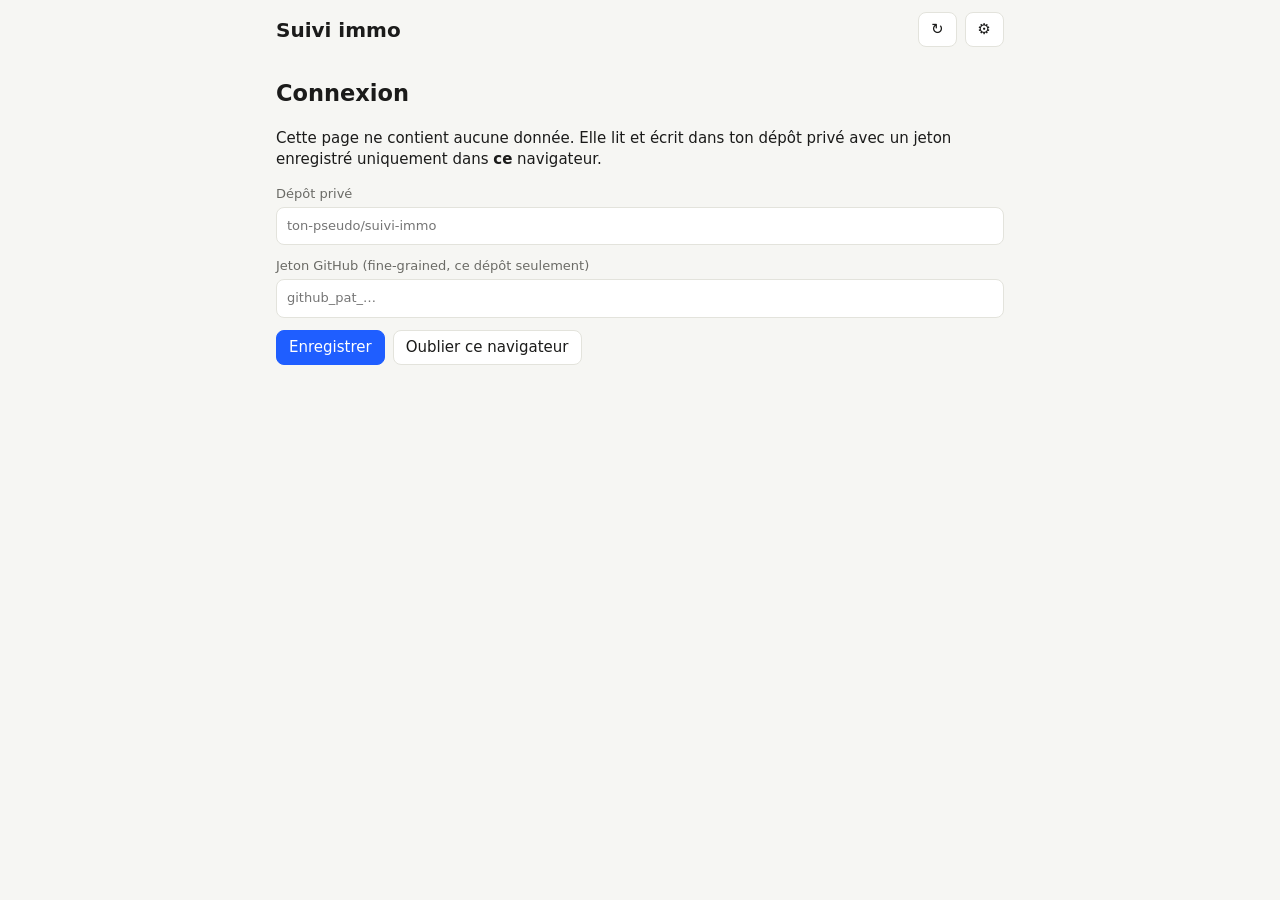
==== index.html @ 33eea778 "Page de gestion" ====
<!doctype html>
<html lang="fr">
<head>
<meta charset="utf-8">
<meta name="viewport" content="width=device-width, initial-scale=1">
<meta http-equiv="Content-Security-Policy" content="default-src 'none'; script-src 'self'; style-src 'self'; connect-src https://api.github.com; img-src 'self' data:; base-uri 'none'; form-action 'none'">
<meta name="robots" content="noindex, nofollow">
<meta name="referrer" content="no-referrer">
<title>Suivi immo</title>
<link rel="stylesheet" href="style.css">
</head>
<body>
<header>
  <h1>Suivi immo</h1>
  <button id="btn-refresh" title="Recharger">↻</button>
  <button id="btn-settings" title="Réglages">⚙</button>
</header>
<main>
  <section id="setup" hidden>
    <h2>Connexion</h2>
    <p>Cette page ne contient aucune donnée. Elle lit et écrit dans ton dépôt privé avec un jeton enregistré uniquement dans <strong>ce</strong> navigateur.</p>
    <label>Dépôt privé <input id="in-repo" placeholder="ton-pseudo/suivi-immo" autocomplete="off" spellcheck="false"></label>
    <label>Jeton GitHub (fine-grained, ce dépôt seulement)
      <input id="in-token" type="password" placeholder="github_pat_…" autocomplete="off" spellcheck="false"></label>
    <div class="row"><button id="btn-save" class="primary">Enregistrer</button><button id="btn-forget">Oublier ce navigateur</button></div>
  </section>

  <section id="app" hidden>
    <form id="add-form" class="row">
      <input id="in-url" type="url" placeholder="Coller le lien d'une annonce à suivre…" required autocomplete="off">
      <button class="primary">Ajouter</button>
    </form>
    <div id="msg" role="status"></div>
    <div id="stats" class="stats"></div>
    <nav id="tabs">
      <button data-tab="sel" class="on">Ma sélection <b id="c-sel"></b></button>
      <button data-tab="new">Trouvées <b id="c-new"></b></button>
      <button data-tab="gone">Disparues <b id="c-gone"></b></button>
    </nav>
    <div id="list"></div>
    <p id="foot"></p>
  </section>
</main>
<script src="app.js"></script>
</body>
</html>
---- style.css ----
:root{--bg:#f6f6f3;--card:#fff;--tx:#1b1b1a;--mut:#6b6b66;--bd:#e3e3dc;--ac:#1f5eff;--ok:#0a7d33;--ko:#b3261e;--wa:#9a6700}
@media (prefers-color-scheme:dark){:root{--bg:#141413;--card:#1e1e1c;--tx:#ececE8;--mut:#9a9a93;--bd:#33332f;--ac:#7aa2ff;--ok:#5bd183;--ko:#ff8a80;--wa:#e3b341}}
*{box-sizing:border-box}
body{margin:0;background:var(--bg);color:var(--tx);font:15px/1.4 system-ui,-apple-system,Segoe UI,sans-serif}
header{display:flex;align-items:center;gap:8px;padding:12px 16px;max-width:760px;margin:auto}
header h1{flex:1;font-size:20px;margin:0}
main{max-width:760px;margin:auto;padding:0 16px 40px}
button,input{font:inherit;color:inherit}
button{background:var(--card);border:1px solid var(--bd);border-radius:8px;padding:6px 12px;cursor:pointer}
button.primary{background:var(--ac);border-color:var(--ac);color:#fff}
input{width:100%;padding:9px 10px;border:1px solid var(--bd);border-radius:8px;background:var(--card)}
label{display:block;margin:12px 0;color:var(--mut);font-size:13px}
label input{margin-top:4px;color:var(--tx)}
.row{display:flex;gap:8px;margin:10px 0}
.row input{flex:1}
#msg{min-height:20px;font-size:13px;color:var(--mut);margin:4px 0}
#msg.err{color:var(--ko)}
.stats{display:grid;grid-template-columns:repeat(2,1fr);gap:8px;margin:8px 0}
@media (min-width:600px){.stats{grid-template-columns:repeat(4,1fr)}}
.stat{background:var(--card);border:1px solid var(--bd);border-radius:10px;padding:8px 12px}
.stat small{display:block;color:var(--mut);font-size:12px}
.stat b{font-size:17px}
nav{display:flex;gap:6px;margin:12px 0;overflow-x:auto}
nav button{white-space:nowrap}
nav button.on{background:var(--ac);border-color:var(--ac);color:#fff}
nav b{font-weight:600;opacity:.8}
.card{background:var(--card);border:1px solid var(--bd);border-radius:12px;padding:12px;margin:8px 0}
.card.gone{opacity:.65}
.top{display:flex;justify-content:space-between;gap:10px}
.top a{color:var(--ac);font-weight:600;text-decoration:none;overflow-wrap:anywhere}
.price{font-size:18px;font-weight:700;white-space:nowrap}
.meta{color:var(--mut);font-size:13px;margin:4px 0}
.badges{display:flex;flex-wrap:wrap;gap:6px;margin:6px 0}
.badge{font-size:12px;border:1px solid var(--bd);border-radius:20px;padding:1px 8px}
.badge.ok{color:var(--ok);border-color:var(--ok)}
.badge.ko{color:var(--ko);border-color:var(--ko)}
.badge.wa{color:var(--wa);border-color:var(--wa)}
.actions{display:flex;gap:6px;margin-top:8px;align-items:center}
.actions button{font-size:13px;padding:4px 10px}
svg.spark{margin-left:auto}
#foot{color:var(--mut);font-size:12px;text-align:center}
[hidden]{display:none!important}
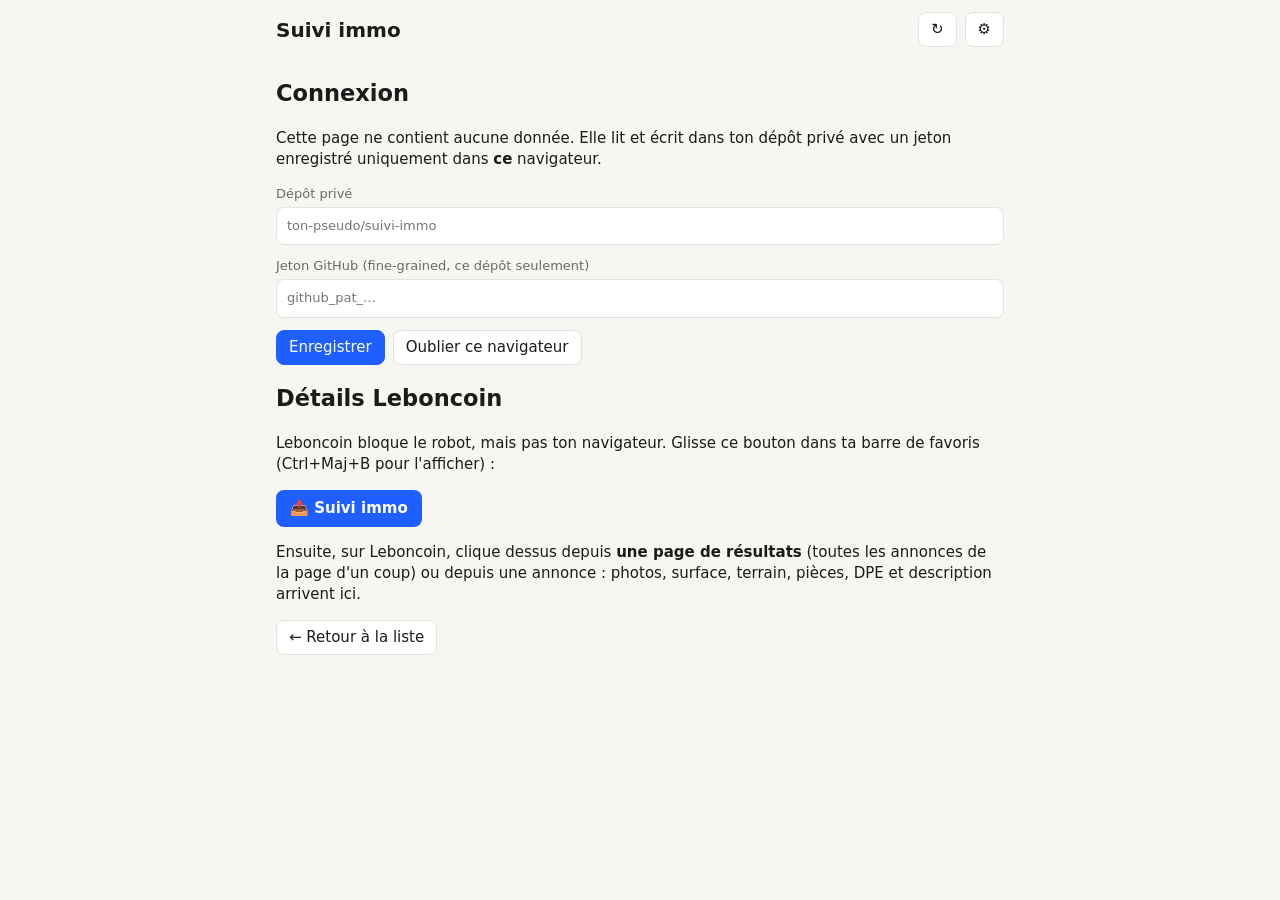
==== commit 42d969a5: "Add files via upload" ====
--- a/index.html
+++ b/index.html
@@ -3,7 +3,7 @@
 <head>
 <meta charset="utf-8">
 <meta name="viewport" content="width=device-width, initial-scale=1">
-<meta http-equiv="Content-Security-Policy" content="default-src 'none'; script-src 'self'; style-src 'self'; connect-src https://api.github.com; img-src 'self' data:; base-uri 'none'; form-action 'none'">
+<meta http-equiv="Content-Security-Policy" content="default-src 'none'; script-src 'self'; style-src 'self'; connect-src https://api.github.com; img-src 'self' data: https://img.leboncoin.fr; base-uri 'none'; form-action 'none'">
 <meta name="robots" content="noindex, nofollow">
 <meta name="referrer" content="no-referrer">
 <title>Suivi immo</title>
@@ -23,6 +23,11 @@
     <label>Jeton GitHub (fine-grained, ce dépôt seulement)
       <input id="in-token" type="password" placeholder="github_pat_…" autocomplete="off" spellcheck="false"></label>
     <div class="row"><button id="btn-save" class="primary">Enregistrer</button><button id="btn-forget">Oublier ce navigateur</button></div>
+    <h2>Détails Leboncoin</h2>
+    <p>Leboncoin bloque le robot, mais pas ton navigateur. Glisse ce bouton dans ta barre de favoris (Ctrl+Maj+B pour l'afficher) :</p>
+    <p><a class="bookmarklet" href="javascript:(()=%3E%7Bif(!/leboncoin%5C.fr$/.test(location.hostname))return%20alert(%22%C3%80%20utiliser%20sur%20une%20page%20leboncoin.fr%22);let%20e;try%7Be=JSON.parse(document.getElementById(%22__NEXT_DATA__%22).textContent)%7Dcatch(e)%7Breturn%20alert(%22Donn%C3%A9es%20Leboncoin%20introuvables%20sur%20cette%20page%20(recharge-la%20puis%20r%C3%A9essaie).%22)%7Dconst%20t=[],r=new%20Set,i=(e,o)=%3E%7Bif(e&amp;&amp;%22object%22==typeof%20e&amp;&amp;!(o%3E14))%7Bif(Array.isArray(e))return%20e.forEach((e=%3Ei(e,o+1)));if(e.list_id&amp;&amp;e.subject&amp;&amp;!r.has(e.list_id))return%20r.add(e.list_id),void%20t.push(e);for(const%20t%20of%20Object.values(e))i(t,o+1)%7D%7D;if(i(e.props,0),!t.length)return%20alert(%22Aucune%20annonce%20trouv%C3%A9e%20sur%20cette%20page.%22);const%20o=e=%3E%7Bconst%20t=parseFloat(String(e%7C%7C%22%22).replace(%22,%22,%22.%22));return%20isFinite(t)?t:null%7D,n=t.map((e=%3E%7Bconst%20t=%7B%7D;(e.attributes%7C%7C[]).forEach((e=%3E%7Bt[e.key]=e.value,t[e.key+%22_l%22]=e.value_label%7D));const%20r=e.images%7C%7C%7B%7D;return%7Bid:String(e.list_id),t:e.subject,u:e.url,p:o(Array.isArray(e.price)?e.price[0]:e.price),s:o(t.square),land:o(t.land_plot_surface),r:o(t.rooms),b:o(t.bedrooms),type:t.real_estate_type_l%7C%7Cnull,dpe:(t.energy_rate%7C%7C%22%22).toUpperCase()%7C%7Cnull,ges:(t.ges%7C%7C%22%22).toUpperCase()%7C%7Cnull,city:e.location&amp;&amp;e.location.city,zip:e.location&amp;&amp;e.location.zipcode,img:(r.urls_large%7C%7Cr.urls%7C%7Cr.urls_thumb%7C%7C[]).slice(0,4),d:(e.body%7C%7C%22%22).slice(0,1500),date:(e.first_publication_date%7C%7C%22%22).slice(0,10),pro:e.owner&amp;&amp;%22pro%22===e.owner.type%7D%7D)),l=btoa(unescape(encodeURIComponent(JSON.stringify(n)))).replace(/%5C+/g,%22-%22).replace(/%5C//g,%22_%22).replace(/=+$/,%22%22);window.open(%22https://camillequesnel.github.io/suivi-immo-ui/#lbc=%22+l,%22suiviimmo%22)%7D)();">📥 Suivi immo</a></p>
+    <p>Ensuite, sur Leboncoin, clique dessus depuis <strong>une page de résultats</strong> (toutes les annonces de la page d'un coup) ou depuis une annonce : photos, surface, terrain, pièces, DPE et description arrivent ici.</p>
+    <p><button id="btn-back">← Retour à la liste</button></p>
   </section>
 
   <section id="app" hidden>
@@ -31,6 +36,7 @@
       <button class="primary">Ajouter</button>
     </form>
     <div id="msg" role="status"></div>
+    <div id="import"></div>
     <div id="stats" class="stats"></div>
     <nav id="tabs">
       <button data-tab="sel" class="on">Ma sélection <b id="c-sel"></b></button>
--- a/style.css
+++ b/style.css
@@ -39,4 +39,11 @@
 .actions button{font-size:13px;padding:4px 10px}
 svg.spark{margin-left:auto}
 #foot{color:var(--mut);font-size:12px;text-align:center}
+.lbc{margin:6px 0}
+.photos{display:flex;gap:6px;overflow-x:auto;margin:6px 0}
+.photos img{height:96px;width:auto;border-radius:8px;display:block;background:var(--bd)}
+.desc{font-size:13px;margin:4px 0;white-space:pre-line}
+button.link{border:0;background:none;padding:0;color:var(--ac);font-size:13px}
+a.bookmarklet{display:inline-block;padding:8px 14px;border-radius:8px;background:var(--ac);color:#fff;text-decoration:none;font-weight:600;cursor:grab}
+#import .row{flex-wrap:wrap}
 [hidden]{display:none!important}
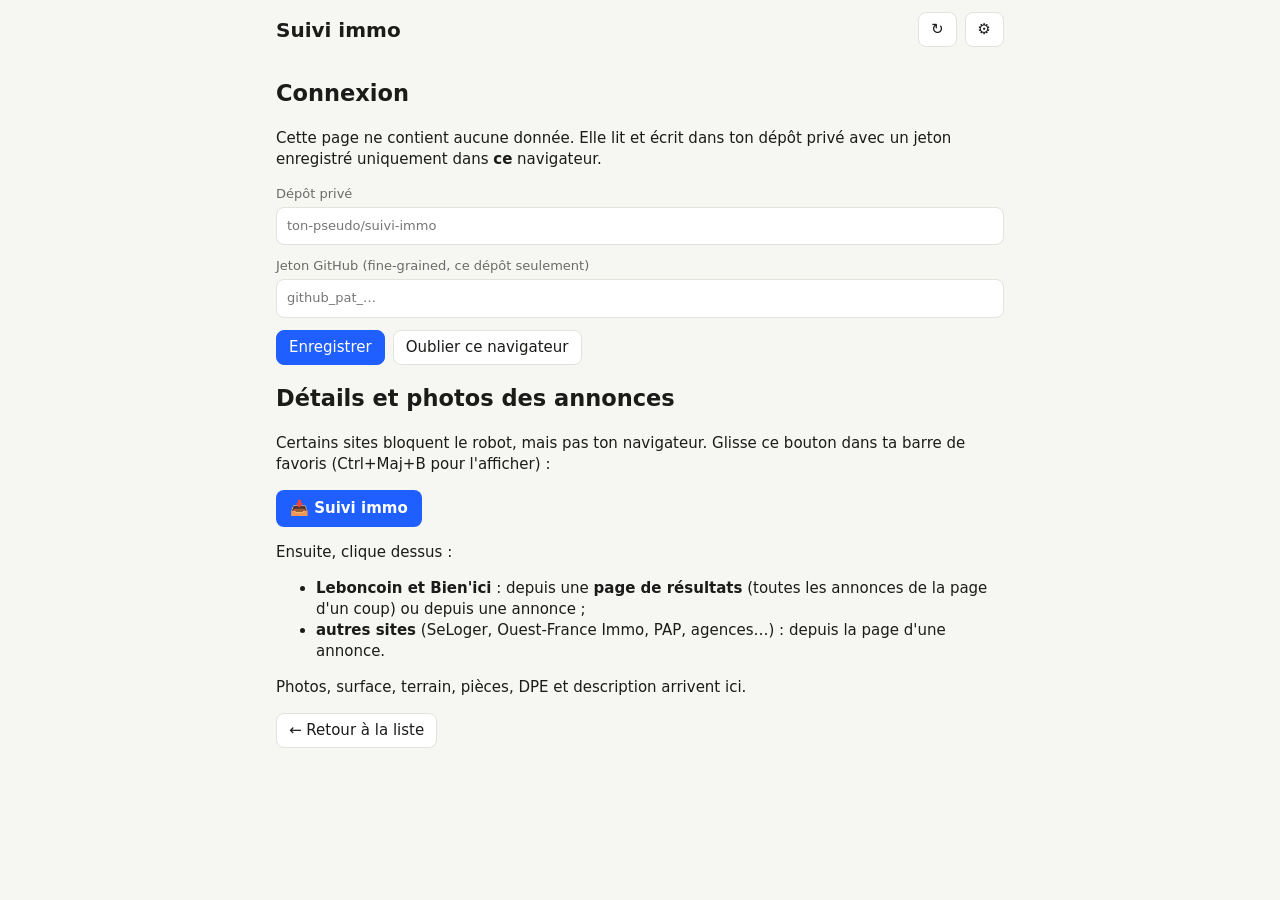
==== commit 538e1b9b: "Add files via upload" ====
--- a/index.html
+++ b/index.html
@@ -3,7 +3,7 @@
 <head>
 <meta charset="utf-8">
 <meta name="viewport" content="width=device-width, initial-scale=1">
-<meta http-equiv="Content-Security-Policy" content="default-src 'none'; script-src 'self'; style-src 'self'; connect-src https://api.github.com; img-src 'self' data: https://img.leboncoin.fr; base-uri 'none'; form-action 'none'">
+<meta http-equiv="Content-Security-Policy" content="default-src 'none'; script-src 'self'; style-src 'self'; connect-src https://api.github.com; img-src 'self' data: https:; base-uri 'none'; form-action 'none'">
 <meta name="robots" content="noindex, nofollow">
 <meta name="referrer" content="no-referrer">
 <title>Suivi immo</title>
@@ -23,10 +23,15 @@
     <label>Jeton GitHub (fine-grained, ce dépôt seulement)
       <input id="in-token" type="password" placeholder="github_pat_…" autocomplete="off" spellcheck="false"></label>
     <div class="row"><button id="btn-save" class="primary">Enregistrer</button><button id="btn-forget">Oublier ce navigateur</button></div>
-    <h2>Détails Leboncoin</h2>
-    <p>Leboncoin bloque le robot, mais pas ton navigateur. Glisse ce bouton dans ta barre de favoris (Ctrl+Maj+B pour l'afficher) :</p>
-    <p><a class="bookmarklet" href="javascript:(()=%3E%7Bif(!/leboncoin%5C.fr$/.test(location.hostname))return%20alert(%22%C3%80%20utiliser%20sur%20une%20page%20leboncoin.fr%22);let%20e;try%7Be=JSON.parse(document.getElementById(%22__NEXT_DATA__%22).textContent)%7Dcatch(e)%7Breturn%20alert(%22Donn%C3%A9es%20Leboncoin%20introuvables%20sur%20cette%20page%20(recharge-la%20puis%20r%C3%A9essaie).%22)%7Dconst%20t=[],r=new%20Set,i=(e,o)=%3E%7Bif(e&amp;&amp;%22object%22==typeof%20e&amp;&amp;!(o%3E14))%7Bif(Array.isArray(e))return%20e.forEach((e=%3Ei(e,o+1)));if(e.list_id&amp;&amp;e.subject&amp;&amp;!r.has(e.list_id))return%20r.add(e.list_id),void%20t.push(e);for(const%20t%20of%20Object.values(e))i(t,o+1)%7D%7D;if(i(e.props,0),!t.length)return%20alert(%22Aucune%20annonce%20trouv%C3%A9e%20sur%20cette%20page.%22);const%20o=e=%3E%7Bconst%20t=parseFloat(String(e%7C%7C%22%22).replace(%22,%22,%22.%22));return%20isFinite(t)?t:null%7D,n=t.map((e=%3E%7Bconst%20t=%7B%7D;(e.attributes%7C%7C[]).forEach((e=%3E%7Bt[e.key]=e.value,t[e.key+%22_l%22]=e.value_label%7D));const%20r=e.images%7C%7C%7B%7D;return%7Bid:String(e.list_id),t:e.subject,u:e.url,p:o(Array.isArray(e.price)?e.price[0]:e.price),s:o(t.square),land:o(t.land_plot_surface),r:o(t.rooms),b:o(t.bedrooms),type:t.real_estate_type_l%7C%7Cnull,dpe:(t.energy_rate%7C%7C%22%22).toUpperCase()%7C%7Cnull,ges:(t.ges%7C%7C%22%22).toUpperCase()%7C%7Cnull,city:e.location&amp;&amp;e.location.city,zip:e.location&amp;&amp;e.location.zipcode,img:(r.urls_large%7C%7Cr.urls%7C%7Cr.urls_thumb%7C%7C[]).slice(0,4),d:(e.body%7C%7C%22%22).slice(0,1500),date:(e.first_publication_date%7C%7C%22%22).slice(0,10),pro:e.owner&amp;&amp;%22pro%22===e.owner.type%7D%7D)),l=btoa(unescape(encodeURIComponent(JSON.stringify(n)))).replace(/%5C+/g,%22-%22).replace(/%5C//g,%22_%22).replace(/=+$/,%22%22);window.open(%22https://camillequesnel.github.io/suivi-immo-ui/#lbc=%22+l,%22suiviimmo%22)%7D)();">📥 Suivi immo</a></p>
-    <p>Ensuite, sur Leboncoin, clique dessus depuis <strong>une page de résultats</strong> (toutes les annonces de la page d'un coup) ou depuis une annonce : photos, surface, terrain, pièces, DPE et description arrivent ici.</p>
+    <h2>Détails et photos des annonces</h2>
+    <p>Certains sites bloquent le robot, mais pas ton navigateur. Glisse ce bouton dans ta barre de favoris (Ctrl+Maj+B pour l'afficher) :</p>
+    <p><a class="bookmarklet" href="javascript:(async()=%3E%7Bconst%20e=location.hostname,t=e=%3E%7Bconst%20t=parseFloat(String(null==e?%22%22:e).replace(/%5Cs/g,%22%22).replace(%22,%22,%22.%22));return%20isFinite(t)?t:null%7D,n=e=%3E(e%7C%7C%22%22).slice(0,10);let%20r=[];if(/leboncoin%5C.fr$/.test(e))%7Blet%20e;try%7Be=JSON.parse(document.getElementById(%22__NEXT_DATA__%22).textContent)%7Dcatch(e)%7Breturn%20alert(%22Donn%C3%A9es%20Leboncoin%20introuvables%20sur%20cette%20page%20(recharge-la%20puis%20r%C3%A9essaie).%22)%7Dconst%20i=[],o=new%20Set,a=(e,t)=%3E%7Bif(e&amp;&amp;%22object%22==typeof%20e&amp;&amp;!(t%3E14))%7Bif(Array.isArray(e))return%20e.forEach((e=%3Ea(e,t+1)));if(e.list_id&amp;&amp;e.subject&amp;&amp;!o.has(e.list_id))return%20o.add(e.list_id),void%20i.push(e);for(const%20n%20of%20Object.values(e))a(n,t+1)%7D%7D;a(e.props,0),r=i.map((e=%3E%7Bconst%20r=%7B%7D;(e.attributes%7C%7C[]).forEach((e=%3E%7Br[e.key]=e.value,r[e.key+%22_l%22]=e.value_label%7D));const%20i=e.images%7C%7C%7B%7D;return%7Bsrc:%22Leboncoin%22,id:String(e.list_id),t:e.subject,u:e.url,p:t(Array.isArray(e.price)?e.price[0]:e.price),s:t(r.square),land:t(r.land_plot_surface),r:t(r.rooms),b:t(r.bedrooms),type:r.real_estate_type_l%7C%7Cnull,dpe:(r.energy_rate%7C%7C%22%22).toUpperCase()%7C%7Cnull,ges:(r.ges%7C%7C%22%22).toUpperCase()%7C%7Cnull,city:e.location&amp;&amp;e.location.city,zip:e.location&amp;&amp;e.location.zipcode,img:(i.urls_large%7C%7Ci.urls%7C%7Ci.urls_thumb%7C%7C[]).slice(0,6),d:(e.body%7C%7C%22%22).slice(0,1500),date:n(e.first_publication_date),pro:e.owner&amp;&amp;%22pro%22===e.owner.type%7D%7D))%7Delse%20if(/bienici%5C.com$/.test(e))%7Bconst%20e=%7Bhouse:%22Maison%22,flat:%22Appartement%22,terrain:%22Terrain%22,loft:%22Loft%22,castle:%22Ch%C3%A2teau%22,townhouse:%22Maison%20de%20ville%22%7D,i=r=%3E(%7Bsrc:%22Bien&#x27;ici%22,id:%22bi:%22+r.id,t:r.title%7C%7C[e[r.propertyType],r.roomsQuantity&amp;&amp;r.roomsQuantity+%22%20pi%C3%A8ces%22,r.city].filter(Boolean).join(%22%20%22),u:(()=%3E%7Bconst%20e=[...document.querySelectorAll(&#x27;a[href*=%22/annonce/%22]&#x27;)].find((e=%3Ee.pathname.endsWith(%22/%22+r.id)));return%20e?e.origin+e.pathname:o?location.origin+location.pathname:%22%22%7D)(),p:t(Array.isArray(r.price)?r.price[0]:r.price),s:t(r.surfaceArea),land:t(r.landSurfaceArea),r:t(r.roomsQuantity),b:t(r.bedroomsQuantity),type:e[r.propertyType]%7C%7Cr.propertyType%7C%7Cnull,dpe:r.energyClassification%7C%7Cnull,ges:r.greenhouseGazClassification%7C%7Cnull,city:r.city,zip:r.postalCode,img:(r.photos%7C%7C[]).map((e=%3Ee.url%7C%7Ce.url_photo)).filter(Boolean).slice(0,6),d:(r.description%7C%7C%22%22).replace(/%3Cbr%5Cs*%5C/?%3E/gi,%22%5Cn%22).replace(/%3C[%5E%3E]+%3E/g,%22%22).slice(0,1500),date:n(r.publicationDate),pro:!!r.adCreatedByPro,garden:!!r.hasGarden,year:t(r.yearOfConstruction),heat:r.heating%7C%7Cnull%7D),o=location.pathname.match(/%5C/annonce%5C/.*?([%5E/]+)%5C/?$/);try%7Bif(o)%7Br=[i(await%20fetch(%22/realEstateAd.json?id=%22+encodeURIComponent(decodeURIComponent(o[1]))).then((e=%3Ee.json())))]%7Delse%7Bconst%20e=performance.getEntriesByType(%22resource%22).map((e=%3Ee.name)).filter((e=%3E/%5C/realEstateAds%5C.json%5C?/.test(e)));if(!e.length)return%20alert(%22Attends%20que%20les%20annonces%20soient%20affich%C3%A9es,%20puis%20reclique.%22);r=((await%20fetch(e[e.length-1]).then((e=%3Ee.json()))).realEstateAds%7C%7C[]).map(i)%7D%7Dcatch(e)%7Breturn%20alert(%22Impossible%20de%20lire%20les%20donn%C3%A9es%20Bien&#x27;ici%20sur%20cette%20page.%22)%7D%7Delse%7Bconst%20n=[];document.querySelectorAll(&#x27;script[type=%22application/ld+json%22]&#x27;).forEach((e=%3E%7Btry%7B[].concat(JSON.parse(e.textContent)).forEach((e=%3E%7Bn.push(e),e&amp;&amp;e[%22@graph%22]&amp;&amp;n.push(...e[%22@graph%22])%7D))%7Dcatch(e)%7B%7D%7D));const%20i=e=%3E%7Bconst%20t=document.querySelector(&#x27;meta[property=%22&#x27;+e+&#x27;%22],meta[name=%22&#x27;+e+&#x27;%22]&#x27;);return%20t?t.content:null%7D;let%20o=null,a=null,s=null,c=[];n.forEach((e=%3E%7Bif(!e%7C%7C%22object%22!=typeof%20e)return;const%20n=e.offers?[].concat(e.offers)[0]:null;n&amp;&amp;!o&amp;&amp;(o=t(n.price%7C%7Cn.priceSpecification&amp;&amp;n.priceSpecification.price)),e.description&amp;&amp;!a&amp;&amp;(a=String(e.description)),e.name&amp;&amp;!s&amp;&amp;(s=String(e.name)),e.image&amp;&amp;[].concat(e.image).forEach((e=%3Ec.push(%22string%22==typeof%20e?e:e&amp;&amp;(e.url%7C%7Ce.contentUrl))))%7D)),i(%22og:image%22)&amp;&amp;c.unshift(i(%22og:image%22)),[...document.images].filter((e=%3Ee.naturalWidth%3E=500&amp;&amp;e.naturalHeight%3E=300)).forEach((e=%3Ec.push(e.currentSrc%7C%7Ce.src)));const%20l=document.body.innerText,p=e=%3E%7Bconst%20n=l.match(e);return%20n?t(n[1]):null%7D;o=o%7C%7Ct(i(%22product:price:amount%22))%7C%7Cp(/(%5Cd%7B2,3%7D[%5Cs%E2%80%AF%C2%A0.]%5Cd%7B3%7D)%5Cs*%E2%82%AC/);const%20u=(l.match(/(?:DPE%7Cclasse%20[%C3%A9e]nerg[%C3%A9e]tique%7C[%C3%A9e]tiquette%20[%C3%A9e]nergie)%5Cs*:?%5Cs*%5Cb([A-G])%5Cb/i)%7C%7C[])[1];r=[%7Bsrc:e.replace(/%5Ewww%5C./,%22%22),id:%22u:%22+e.replace(/%5Ewww%5C./,%22%22)+location.pathname.replace(/%5C/$/,%22%22),t:s%7C%7Ci(%22og:title%22)%7C%7Cdocument.title,u:location.origin+location.pathname,p:o,s:p(/surface[%5E%5Cd%5Cn]%7B0,25%7D(%5Cd%7B2,3%7D(?:[.,]%5Cd+)?)%5Cs*m/i)%7C%7Cp(/(%5Cd%7B2,3%7D(?:[.,]%5Cd+)?)%5Cs*m(?:%C2%B2%7C2)%5Cb/),land:p(/terrain[%5E%5Cd%5Cn]%7B0,25%7D(%5Cd[%5Cd%5Cs%E2%80%AF%C2%A0.]%7B1,7%7D)%5Cs*m/i),r:p(/(%5Cd%7B1,2%7D)%5Cs*pi[e%C3%A8]ces?/i),b:p(/(%5Cd%7B1,2%7D)%5Cs*chambres?/i),dpe:u?u.toUpperCase():null,img:[...new%20Set(c.filter((e=%3E/%5Ehttps:%5C/%5C//.test(e%7C%7C%22%22))))].slice(0,6),d:(a%7C%7Ci(%22og:description%22)%7C%7Ci(%22description%22)%7C%7C%22%22).slice(0,1500)%7D]%7Dif(!r.length)return%20alert(%22Aucune%20annonce%20trouv%C3%A9e%20sur%20cette%20page.%22);const%20i=btoa(unescape(encodeURIComponent(JSON.stringify(r)))).replace(/%5C+/g,%22-%22).replace(/%5C//g,%22_%22).replace(/=+$/,%22%22);window.open(%22https://camillequesnel.github.io/suivi-immo-ui/#lbc=%22+i,%22suiviimmo%22)%7D)();">📥 Suivi immo</a></p>
+    <p>Ensuite, clique dessus :</p>
+    <ul>
+      <li><strong>Leboncoin et Bien'ici</strong> : depuis une <strong>page de résultats</strong> (toutes les annonces de la page d'un coup) ou depuis une annonce ;</li>
+      <li><strong>autres sites</strong> (SeLoger, Ouest-France Immo, PAP, agences…) : depuis la page d'une annonce.</li>
+    </ul>
+    <p>Photos, surface, terrain, pièces, DPE et description arrivent ici.</p>
     <p><button id="btn-back">← Retour à la liste</button></p>
   </section>
 
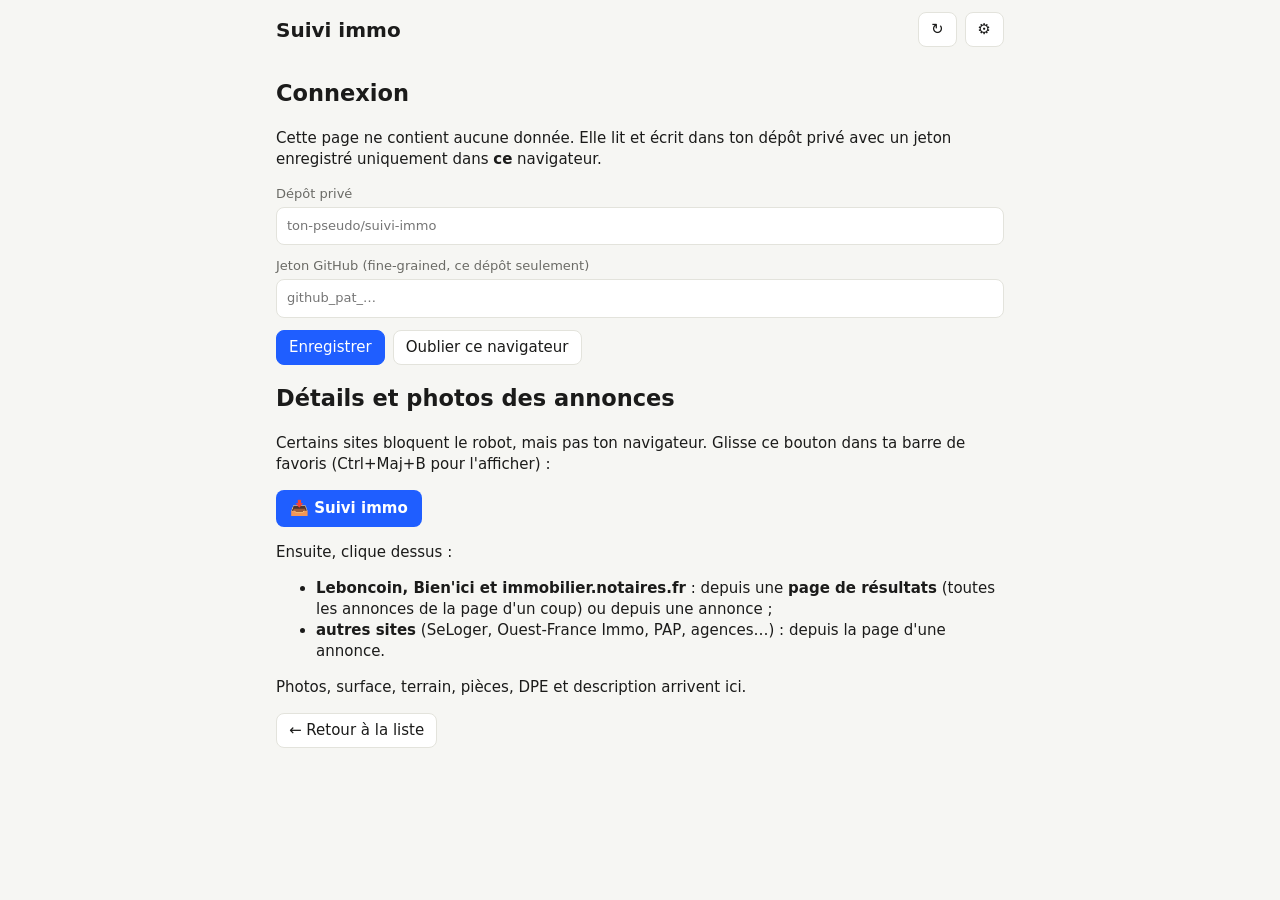
==== commit eaa58f53: "Add files via upload" ====
--- a/index.html
+++ b/index.html
@@ -25,10 +25,10 @@
     <div class="row"><button id="btn-save" class="primary">Enregistrer</button><button id="btn-forget">Oublier ce navigateur</button></div>
     <h2>Détails et photos des annonces</h2>
     <p>Certains sites bloquent le robot, mais pas ton navigateur. Glisse ce bouton dans ta barre de favoris (Ctrl+Maj+B pour l'afficher) :</p>
-    <p><a class="bookmarklet" href="javascript:(async()=%3E%7Bconst%20e=location.hostname,t=e=%3E%7Bconst%20t=parseFloat(String(null==e?%22%22:e).replace(/%5Cs/g,%22%22).replace(%22,%22,%22.%22));return%20isFinite(t)?t:null%7D,n=e=%3E(e%7C%7C%22%22).slice(0,10);let%20r=[];if(/leboncoin%5C.fr$/.test(e))%7Blet%20e;try%7Be=JSON.parse(document.getElementById(%22__NEXT_DATA__%22).textContent)%7Dcatch(e)%7Breturn%20alert(%22Donn%C3%A9es%20Leboncoin%20introuvables%20sur%20cette%20page%20(recharge-la%20puis%20r%C3%A9essaie).%22)%7Dconst%20i=[],o=new%20Set,a=(e,t)=%3E%7Bif(e&amp;&amp;%22object%22==typeof%20e&amp;&amp;!(t%3E14))%7Bif(Array.isArray(e))return%20e.forEach((e=%3Ea(e,t+1)));if(e.list_id&amp;&amp;e.subject&amp;&amp;!o.has(e.list_id))return%20o.add(e.list_id),void%20i.push(e);for(const%20n%20of%20Object.values(e))a(n,t+1)%7D%7D;a(e.props,0),r=i.map((e=%3E%7Bconst%20r=%7B%7D;(e.attributes%7C%7C[]).forEach((e=%3E%7Br[e.key]=e.value,r[e.key+%22_l%22]=e.value_label%7D));const%20i=e.images%7C%7C%7B%7D;return%7Bsrc:%22Leboncoin%22,id:String(e.list_id),t:e.subject,u:e.url,p:t(Array.isArray(e.price)?e.price[0]:e.price),s:t(r.square),land:t(r.land_plot_surface),r:t(r.rooms),b:t(r.bedrooms),type:r.real_estate_type_l%7C%7Cnull,dpe:(r.energy_rate%7C%7C%22%22).toUpperCase()%7C%7Cnull,ges:(r.ges%7C%7C%22%22).toUpperCase()%7C%7Cnull,city:e.location&amp;&amp;e.location.city,zip:e.location&amp;&amp;e.location.zipcode,img:(i.urls_large%7C%7Ci.urls%7C%7Ci.urls_thumb%7C%7C[]).slice(0,6),d:(e.body%7C%7C%22%22).slice(0,1500),date:n(e.first_publication_date),pro:e.owner&amp;&amp;%22pro%22===e.owner.type%7D%7D))%7Delse%20if(/bienici%5C.com$/.test(e))%7Bconst%20e=%7Bhouse:%22Maison%22,flat:%22Appartement%22,terrain:%22Terrain%22,loft:%22Loft%22,castle:%22Ch%C3%A2teau%22,townhouse:%22Maison%20de%20ville%22%7D,i=r=%3E(%7Bsrc:%22Bien&#x27;ici%22,id:%22bi:%22+r.id,t:r.title%7C%7C[e[r.propertyType],r.roomsQuantity&amp;&amp;r.roomsQuantity+%22%20pi%C3%A8ces%22,r.city].filter(Boolean).join(%22%20%22),u:(()=%3E%7Bconst%20e=[...document.querySelectorAll(&#x27;a[href*=%22/annonce/%22]&#x27;)].find((e=%3Ee.pathname.endsWith(%22/%22+r.id)));return%20e?e.origin+e.pathname:o?location.origin+location.pathname:%22%22%7D)(),p:t(Array.isArray(r.price)?r.price[0]:r.price),s:t(r.surfaceArea),land:t(r.landSurfaceArea),r:t(r.roomsQuantity),b:t(r.bedroomsQuantity),type:e[r.propertyType]%7C%7Cr.propertyType%7C%7Cnull,dpe:r.energyClassification%7C%7Cnull,ges:r.greenhouseGazClassification%7C%7Cnull,city:r.city,zip:r.postalCode,img:(r.photos%7C%7C[]).map((e=%3Ee.url%7C%7Ce.url_photo)).filter(Boolean).slice(0,6),d:(r.description%7C%7C%22%22).replace(/%3Cbr%5Cs*%5C/?%3E/gi,%22%5Cn%22).replace(/%3C[%5E%3E]+%3E/g,%22%22).slice(0,1500),date:n(r.publicationDate),pro:!!r.adCreatedByPro,garden:!!r.hasGarden,year:t(r.yearOfConstruction),heat:r.heating%7C%7Cnull%7D),o=location.pathname.match(/%5C/annonce%5C/.*?([%5E/]+)%5C/?$/);try%7Bif(o)%7Br=[i(await%20fetch(%22/realEstateAd.json?id=%22+encodeURIComponent(decodeURIComponent(o[1]))).then((e=%3Ee.json())))]%7Delse%7Bconst%20e=performance.getEntriesByType(%22resource%22).map((e=%3Ee.name)).filter((e=%3E/%5C/realEstateAds%5C.json%5C?/.test(e)));if(!e.length)return%20alert(%22Attends%20que%20les%20annonces%20soient%20affich%C3%A9es,%20puis%20reclique.%22);r=((await%20fetch(e[e.length-1]).then((e=%3Ee.json()))).realEstateAds%7C%7C[]).map(i)%7D%7Dcatch(e)%7Breturn%20alert(%22Impossible%20de%20lire%20les%20donn%C3%A9es%20Bien&#x27;ici%20sur%20cette%20page.%22)%7D%7Delse%7Bconst%20n=[];document.querySelectorAll(&#x27;script[type=%22application/ld+json%22]&#x27;).forEach((e=%3E%7Btry%7B[].concat(JSON.parse(e.textContent)).forEach((e=%3E%7Bn.push(e),e&amp;&amp;e[%22@graph%22]&amp;&amp;n.push(...e[%22@graph%22])%7D))%7Dcatch(e)%7B%7D%7D));const%20i=e=%3E%7Bconst%20t=document.querySelector(&#x27;meta[property=%22&#x27;+e+&#x27;%22],meta[name=%22&#x27;+e+&#x27;%22]&#x27;);return%20t?t.content:null%7D;let%20o=null,a=null,s=null,c=[];n.forEach((e=%3E%7Bif(!e%7C%7C%22object%22!=typeof%20e)return;const%20n=e.offers?[].concat(e.offers)[0]:null;n&amp;&amp;!o&amp;&amp;(o=t(n.price%7C%7Cn.priceSpecification&amp;&amp;n.priceSpecification.price)),e.description&amp;&amp;!a&amp;&amp;(a=String(e.description)),e.name&amp;&amp;!s&amp;&amp;(s=String(e.name)),e.image&amp;&amp;[].concat(e.image).forEach((e=%3Ec.push(%22string%22==typeof%20e?e:e&amp;&amp;(e.url%7C%7Ce.contentUrl))))%7D)),i(%22og:image%22)&amp;&amp;c.unshift(i(%22og:image%22)),[...document.images].filter((e=%3Ee.naturalWidth%3E=500&amp;&amp;e.naturalHeight%3E=300)).forEach((e=%3Ec.push(e.currentSrc%7C%7Ce.src)));const%20l=document.body.innerText,p=e=%3E%7Bconst%20n=l.match(e);return%20n?t(n[1]):null%7D;o=o%7C%7Ct(i(%22product:price:amount%22))%7C%7Cp(/(%5Cd%7B2,3%7D[%5Cs%E2%80%AF%C2%A0.]%5Cd%7B3%7D)%5Cs*%E2%82%AC/);const%20u=(l.match(/(?:DPE%7Cclasse%20[%C3%A9e]nerg[%C3%A9e]tique%7C[%C3%A9e]tiquette%20[%C3%A9e]nergie)%5Cs*:?%5Cs*%5Cb([A-G])%5Cb/i)%7C%7C[])[1];r=[%7Bsrc:e.replace(/%5Ewww%5C./,%22%22),id:%22u:%22+e.replace(/%5Ewww%5C./,%22%22)+location.pathname.replace(/%5C/$/,%22%22),t:s%7C%7Ci(%22og:title%22)%7C%7Cdocument.title,u:location.origin+location.pathname,p:o,s:p(/surface[%5E%5Cd%5Cn]%7B0,25%7D(%5Cd%7B2,3%7D(?:[.,]%5Cd+)?)%5Cs*m/i)%7C%7Cp(/(%5Cd%7B2,3%7D(?:[.,]%5Cd+)?)%5Cs*m(?:%C2%B2%7C2)%5Cb/),land:p(/terrain[%5E%5Cd%5Cn]%7B0,25%7D(%5Cd[%5Cd%5Cs%E2%80%AF%C2%A0.]%7B1,7%7D)%5Cs*m/i),r:p(/(%5Cd%7B1,2%7D)%5Cs*pi[e%C3%A8]ces?/i),b:p(/(%5Cd%7B1,2%7D)%5Cs*chambres?/i),dpe:u?u.toUpperCase():null,img:[...new%20Set(c.filter((e=%3E/%5Ehttps:%5C/%5C//.test(e%7C%7C%22%22))))].slice(0,6),d:(a%7C%7Ci(%22og:description%22)%7C%7Ci(%22description%22)%7C%7C%22%22).slice(0,1500)%7D]%7Dif(!r.length)return%20alert(%22Aucune%20annonce%20trouv%C3%A9e%20sur%20cette%20page.%22);const%20i=btoa(unescape(encodeURIComponent(JSON.stringify(r)))).replace(/%5C+/g,%22-%22).replace(/%5C//g,%22_%22).replace(/=+$/,%22%22);window.open(%22https://camillequesnel.github.io/suivi-immo-ui/#lbc=%22+i,%22suiviimmo%22)%7D)();">📥 Suivi immo</a></p>
+    <p><a class="bookmarklet" href="javascript:(async()=%3E%7Bconst%20e=location.hostname,t=window.open(%22%22,%22suiviimmo%22);let%20n=!1;try%7Bn=!!t&amp;&amp;%22about:blank%22===t.location.href%7Dcatch(e)%7B%7Dconst%20i=e=%3E%7Bn&amp;&amp;t.close(),alert(e)%7D,o=e=%3E%7Bconst%20t=parseFloat(String(null==e?%22%22:e).replace(/%5Cs/g,%22%22).replace(%22,%22,%22.%22));return%20isFinite(t)?t:null%7D,r=e=%3E(e%7C%7C%22%22).slice(0,10);let%20a=[];if(/leboncoin%5C.fr$/.test(e))%7Blet%20e;try%7Be=JSON.parse(document.getElementById(%22__NEXT_DATA__%22).textContent)%7Dcatch(e)%7Breturn%20i(%22Donn%C3%A9es%20Leboncoin%20introuvables%20sur%20cette%20page%20(recharge-la%20puis%20r%C3%A9essaie).%22)%7Dconst%20t=[],n=new%20Set,s=(e,i)=%3E%7Bif(e&amp;&amp;%22object%22==typeof%20e&amp;&amp;!(i%3E14))%7Bif(Array.isArray(e))return%20e.forEach((e=%3Es(e,i+1)));if(e.list_id&amp;&amp;e.subject&amp;&amp;!n.has(e.list_id))return%20n.add(e.list_id),void%20t.push(e);for(const%20t%20of%20Object.values(e))s(t,i+1)%7D%7D;s(e.props,0),a=t.map((e=%3E%7Bconst%20t=%7B%7D;(e.attributes%7C%7C[]).forEach((e=%3E%7Bt[e.key]=e.value,t[e.key+%22_l%22]=e.value_label%7D));const%20n=e.images%7C%7C%7B%7D;return%7Bsrc:%22Leboncoin%22,id:String(e.list_id),t:e.subject,u:e.url,p:o(Array.isArray(e.price)?e.price[0]:e.price),s:o(t.square),land:o(t.land_plot_surface),r:o(t.rooms),b:o(t.bedrooms),type:t.real_estate_type_l%7C%7Cnull,dpe:(t.energy_rate%7C%7C%22%22).toUpperCase()%7C%7Cnull,ges:(t.ges%7C%7C%22%22).toUpperCase()%7C%7Cnull,city:e.location&amp;&amp;e.location.city,zip:e.location&amp;&amp;e.location.zipcode,img:(n.urls_large%7C%7Cn.urls%7C%7Cn.urls_thumb%7C%7C[]).slice(0,6),d:(e.body%7C%7C%22%22).slice(0,1500),date:r(e.first_publication_date),pro:e.owner&amp;&amp;%22pro%22===e.owner.type%7D%7D))%7Delse%20if(/bienici%5C.com$/.test(e))%7Bconst%20e=%7Bhouse:%22Maison%22,flat:%22Appartement%22,terrain:%22Terrain%22,loft:%22Loft%22,castle:%22Ch%C3%A2teau%22,townhouse:%22Maison%20de%20ville%22%7D,t=t=%3E(%7Bsrc:%22Bien&#x27;ici%22,id:%22bi:%22+t.id,t:t.title%7C%7C[e[t.propertyType],t.roomsQuantity&amp;&amp;t.roomsQuantity+%22%20pi%C3%A8ces%22,t.city].filter(Boolean).join(%22%20%22),u:(()=%3E%7Bconst%20e=[...document.querySelectorAll(&#x27;a[href*=%22/annonce/%22]&#x27;)].find((e=%3Ee.pathname.endsWith(%22/%22+t.id)));return%20e?e.origin+e.pathname:n?location.origin+location.pathname:%22%22%7D)(),p:o(Array.isArray(t.price)?t.price[0]:t.price),s:o(t.surfaceArea),land:o(t.landSurfaceArea),r:o(t.roomsQuantity),b:o(t.bedroomsQuantity),type:e[t.propertyType]%7C%7Ct.propertyType%7C%7Cnull,dpe:t.energyClassification%7C%7Cnull,ges:t.greenhouseGazClassification%7C%7Cnull,city:t.city,zip:t.postalCode,img:(t.photos%7C%7C[]).map((e=%3Ee.url%7C%7Ce.url_photo)).filter(Boolean).slice(0,6),d:(t.description%7C%7C%22%22).replace(/%3Cbr%5Cs*%5C/?%3E/gi,%22%5Cn%22).replace(/%3C[%5E%3E]+%3E/g,%22%22).slice(0,1500),date:r(t.publicationDate),pro:!!t.adCreatedByPro,garden:!!t.hasGarden,year:o(t.yearOfConstruction),heat:t.heating%7C%7Cnull%7D),n=location.pathname.match(/%5C/annonce%5C/.*?([%5E/]+)%5C/?$/);try%7Bif(n)%7Ba=[t(await%20fetch(%22/realEstateAd.json?id=%22+encodeURIComponent(decodeURIComponent(n[1]))).then((e=%3Ee.json())))]%7Delse%7Bconst%20e=performance.getEntriesByType(%22resource%22).map((e=%3Ee.name)).filter((e=%3E/%5C/realEstateAds%5C.json%5C?/.test(e)));if(!e.length)return%20i(%22Attends%20que%20les%20annonces%20soient%20affich%C3%A9es,%20puis%20reclique.%22);a=((await%20fetch(e[e.length-1]).then((e=%3Ee.json()))).realEstateAds%7C%7C[]).map(t)%7D%7Dcatch(e)%7Breturn%20i(%22Impossible%20de%20lire%20les%20donn%C3%A9es%20Bien&#x27;ici%20sur%20cette%20page.%22)%7D%7Delse%20if(/immobilier%5C.notaires%5C.fr$/.test(e))%7Bconst%20e=%22/pub-services/inotr-www-annonces/v1/annonces%22,t=%7BMAI:%22Maison%22,APP:%22Appartement%22,TER:%22Terrain%22,IMM:%22Immeuble%22%7D,n=(e,n,i)=%3E%7Bconst%20a=n&amp;&amp;n.vente%7C%7C%7B%7D,s=n&amp;&amp;n.bien%7C%7C%7B%7D,c=Object.values(s).find((e=%3Ee&amp;&amp;%22object%22==typeof%20e&amp;&amp;%22nbPieces%22in%20e))%7C%7C%7B%7D,l=(a.descriptions%7C%7C[]).find((e=%3E%22fr%22===e.langue))%7C%7C%7B%7D,p=(a.multimedias%7C%7C[]).filter((e=%3E/%5Eimage/.test(e.type%7C%7C%22image%22))).map((e=%3Ee.urlHighestResolution%7C%7Ce.vga&amp;&amp;e.vga.url)).filter(Boolean);i=i%7C%7C%7B%7D;const%20u=e=%3E/%5E[A-G]$/.test(e%7C%7C%22%22)?e:null;return%7Bsrc:%22Notaires%22,id:%22no:%22+e,t:[t[c.typeBien%7C%7Ci.typeBien]%7C%7C%22Bien%22,(c.nbPieces%7C%7Ci.nbPieces)&amp;&amp;(c.nbPieces%7C%7Ci.nbPieces)+%22%20pi%C3%A8ces%22,c.communeNom%7C%7Ci.communeNom].filter(Boolean).join(%22%20%22),u:i.urlDetailAnnonceFr%7C%7Clocation.origin+location.pathname,p:o(i.prixTotal)%7C%7C(o(a.prix)?o(a.prix)+(o(a.emoluments)%7C%7C0):null),s:o(c.surfaceHabitable%7C%7Ci.surface),land:o(c.surfaceTerrain%7C%7Ci.surfaceTerrain),r:o(c.nbPieces%7C%7Ci.nbPieces),b:o(c.nbChambres%7C%7Ci.nbChambres),type:t[c.typeBien%7C%7Ci.typeBien]%7C%7Cnull,dpe:u(c.consommationClasse),ges:u(c.emissionGesClasse),city:c.communeNom%7C%7Ci.communeNom,zip:c.codePostal%7C%7Ci.codePostal,img:(p.length?p:[i.urlPhotoPrincipale]).filter(Boolean).slice(0,6),d:(l.descLongue%7C%7Cl.descCourte%7C%7Ci.descriptionFr%7C%7C%22%22).slice(0,1500),date:r(a.dateCreation%7C%7Ci.dateCreation),pro:!0,garden:%22OUI%22===c.jardin%7D%7D,s=t=%3Efetch(e+%22/%22+t).then((e=%3Ee.json())).catch((()=%3Enull));try%7Bconst%20e=location.pathname.match(/%5C/annonce-immo%5C/.*%5C/(%5Cd+)%5C/?$/);if(e)a=[n(e[1],await%20s(e[1]))];else%7Bconst%20e=performance.getEntriesByType(%22resource%22).map((e=%3Ee.name)).filter((e=%3E/inotr-www-annonces%5C/v1%5C/annonces%5C?/.test(e)));if(!e.length)return%20i(%22Attends%20que%20les%20annonces%20soient%20affich%C3%A9es,%20puis%20reclique.%22);const%20t=(await%20fetch(e[e.length-1]).then((e=%3Ee.json()))).annonceResumeDto%7C%7C[];a=await%20Promise.all(t.map((async%20e=%3En(e.annonceId,await%20s(e.annonceId),e))))%7D%7Dcatch(e)%7Breturn%20i(%22Impossible%20de%20lire%20les%20donn%C3%A9es%20Notaires%20sur%20cette%20page.%22)%7D%7Delse%7Bconst%20t=[];document.querySelectorAll(&#x27;script[type=%22application/ld+json%22]&#x27;).forEach((e=%3E%7Btry%7B[].concat(JSON.parse(e.textContent)).forEach((e=%3E%7Bt.push(e),e&amp;&amp;e[%22@graph%22]&amp;&amp;t.push(...e[%22@graph%22])%7D))%7Dcatch(e)%7B%7D%7D));const%20n=e=%3E%7Bconst%20t=document.querySelector(&#x27;meta[property=%22&#x27;+e+&#x27;%22],meta[name=%22&#x27;+e+&#x27;%22]&#x27;);return%20t?t.content:null%7D;let%20i=null,r=null,s=null,c=[];t.forEach((e=%3E%7Bif(!e%7C%7C%22object%22!=typeof%20e)return;const%20t=e.offers?[].concat(e.offers)[0]:null;t&amp;&amp;!i&amp;&amp;(i=o(t.price%7C%7Ct.priceSpecification&amp;&amp;t.priceSpecification.price)),e.description&amp;&amp;!r&amp;&amp;(r=String(e.description)),e.name&amp;&amp;!s&amp;&amp;(s=String(e.name)),e.image&amp;&amp;[].concat(e.image).forEach((e=%3Ec.push(%22string%22==typeof%20e?e:e&amp;&amp;(e.url%7C%7Ce.contentUrl))))%7D)),n(%22og:image%22)&amp;&amp;c.unshift(n(%22og:image%22)),[...document.images].filter((e=%3Ee.naturalWidth%3E=500&amp;&amp;e.naturalHeight%3E=300)).forEach((e=%3Ec.push(e.currentSrc%7C%7Ce.src)));const%20l=document.body.innerText,p=e=%3E%7Bconst%20t=l.match(e);return%20t?o(t[1]):null%7D;i=i%7C%7Co(n(%22product:price:amount%22))%7C%7Cp(/(%5Cd%7B2,3%7D[%5Cs%E2%80%AF%C2%A0.]%5Cd%7B3%7D)%5Cs*%E2%82%AC/);const%20u=(l.match(/(?:DPE%7Cclasse%20[%C3%A9e]nerg[%C3%A9e]tique%7C[%C3%A9e]tiquette%20[%C3%A9e]nergie)%5Cs*:?%5Cs*%5Cb([A-G])%5Cb/i)%7C%7C[])[1];a=[%7Bsrc:e.replace(/%5Ewww%5C./,%22%22),id:%22u:%22+e.replace(/%5Ewww%5C./,%22%22)+location.pathname.replace(/%5C/$/,%22%22),t:s%7C%7Cn(%22og:title%22)%7C%7Cdocument.title,u:location.origin+location.pathname,p:i,s:p(/surface[%5E%5Cd%5Cn]%7B0,25%7D(%5Cd%7B2,3%7D(?:[.,]%5Cd+)?)%5Cs*m/i)%7C%7Cp(/(%5Cd%7B2,3%7D(?:[.,]%5Cd+)?)%5Cs*m(?:%C2%B2%7C2)%5Cb/),land:p(/terrain[%5E%5Cd%5Cn]%7B0,25%7D(%5Cd[%5Cd%5Cs%E2%80%AF%C2%A0.]%7B1,7%7D)%5Cs*m/i),r:p(/(%5Cd%7B1,2%7D)%5Cs*pi[e%C3%A8]ces?/i),b:p(/(%5Cd%7B1,2%7D)%5Cs*chambres?/i),dpe:u?u.toUpperCase():null,img:[...new%20Set(c.filter((e=%3E/%5Ehttps:%5C/%5C//.test(e%7C%7C%22%22))))].slice(0,6),d:(r%7C%7Cn(%22og:description%22)%7C%7Cn(%22description%22)%7C%7C%22%22).slice(0,1500)%7D]%7Dif(!a.length)return%20i(%22Aucune%20annonce%20trouv%C3%A9e%20sur%20cette%20page.%22);const%20s=%22https://camillequesnel.github.io/suivi-immo-ui/#lbc=%22+btoa(unescape(encodeURIComponent(JSON.stringify(a)))).replace(/%5C+/g,%22-%22).replace(/%5C//g,%22_%22).replace(/=+$/,%22%22);t?t.location.href=s:window.open(s,%22suiviimmo%22)%7D)();">📥 Suivi immo</a></p>
     <p>Ensuite, clique dessus :</p>
     <ul>
-      <li><strong>Leboncoin et Bien'ici</strong> : depuis une <strong>page de résultats</strong> (toutes les annonces de la page d'un coup) ou depuis une annonce ;</li>
+      <li><strong>Leboncoin, Bien'ici et immobilier.notaires.fr</strong> : depuis une <strong>page de résultats</strong> (toutes les annonces de la page d'un coup) ou depuis une annonce ;</li>
       <li><strong>autres sites</strong> (SeLoger, Ouest-France Immo, PAP, agences…) : depuis la page d'une annonce.</li>
     </ul>
     <p>Photos, surface, terrain, pièces, DPE et description arrivent ici.</p>
